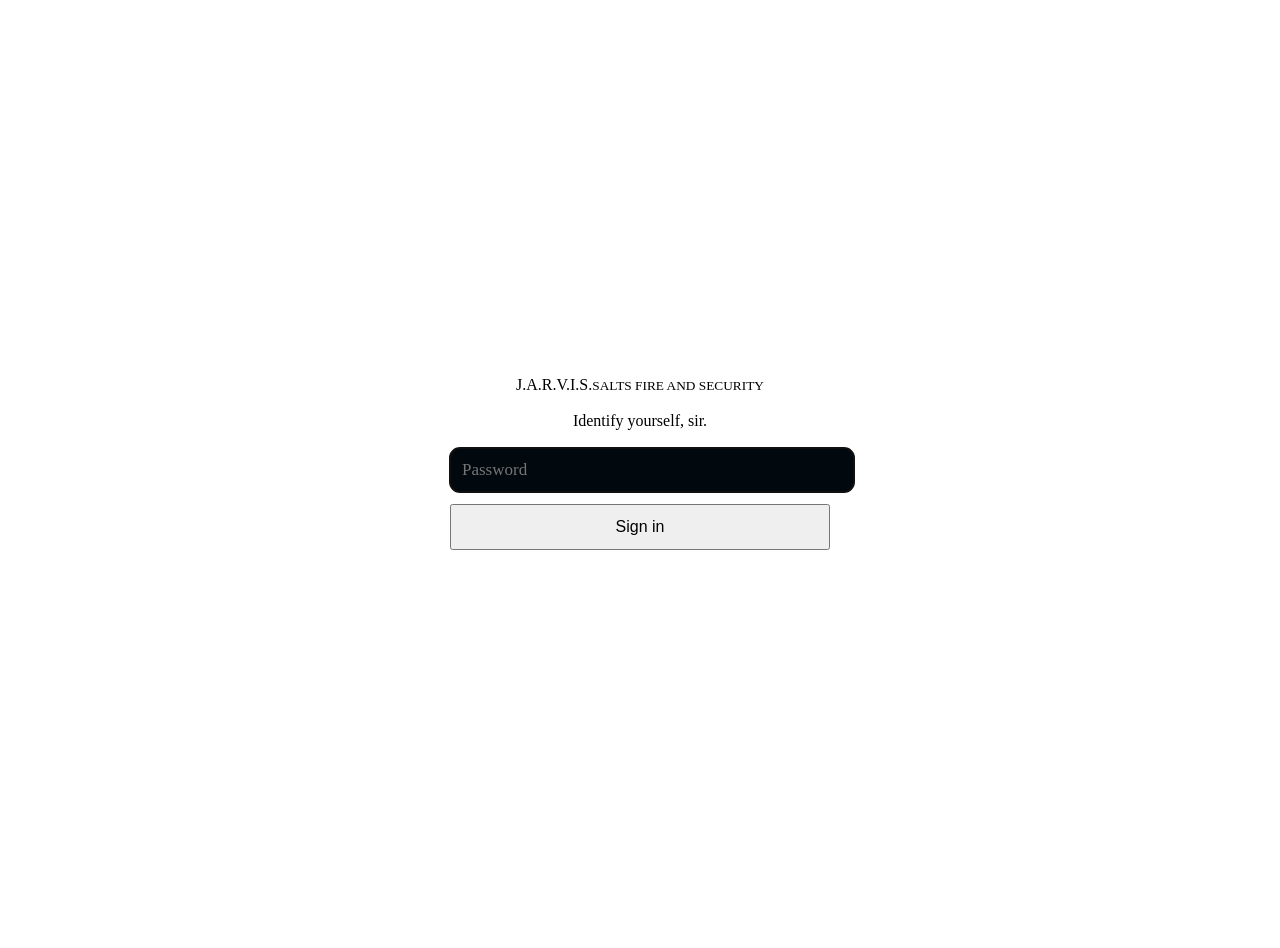
==== jarvis/web/login.html @ 36d817b9 "Add Jarvis HUD, voice, Max-subscription backend, billing, deploy and docs - Jarvis display: animated" ====
<!doctype html>
<html lang="en-GB">
<head>
  <meta charset="utf-8">
  <meta name="viewport" content="width=device-width, initial-scale=1">
  <title>Jarvis Sign In</title>
  <meta name="theme-color" content="#02060c">
  <link rel="icon" href="/static/icon.svg" type="image/svg+xml">
  <link href="https://fonts.googleapis.com/css2?family=Orbitron:wght@500;700&family=Rajdhani:wght@400;600&display=swap" rel="stylesheet">
  <link rel="stylesheet" href="/static/hud.css">
  <style>
    .login { min-height: 100vh; display: grid; place-items: center; padding: 16px; position: relative; z-index: 1; }
    .card { width: min(380px, 100%); text-align: center; }
    .card input { width: 100%; margin: 18px 0 12px; padding: 12px; border-radius: 10px; border: 1px solid var(--line);
      background: #01080e; color: var(--text); font-size: 17px; font-family: var(--ui); }
    .card .btn { width: 100%; padding: 12px; font-size: 16px; }
    .err { color: var(--crit); min-height: 20px; margin-top: 8px; }
  </style>
</head>
<body>
  <main class="login">
    <form class="panel card" method="post" action="/login">
      <div class="brand" style="margin-top:6px">J.A.R.V.I.S.<small>SALTS FIRE AND SECURITY</small></div>
      <label for="pw" class="empty" style="display:block;margin-top:18px">Identify yourself, sir.</label>
      <input id="pw" name="password" type="password" autocomplete="current-password" placeholder="Password" required autofocus>
      <button class="btn go" type="submit">Sign in</button>
      <div class="err" id="err"></div>
    </form>
  </main>
  <script>
    if (new URLSearchParams(location.search).has("error")) document.getElementById("err").textContent = "That's not right. Try again.";
  </script>
</body>
</html>
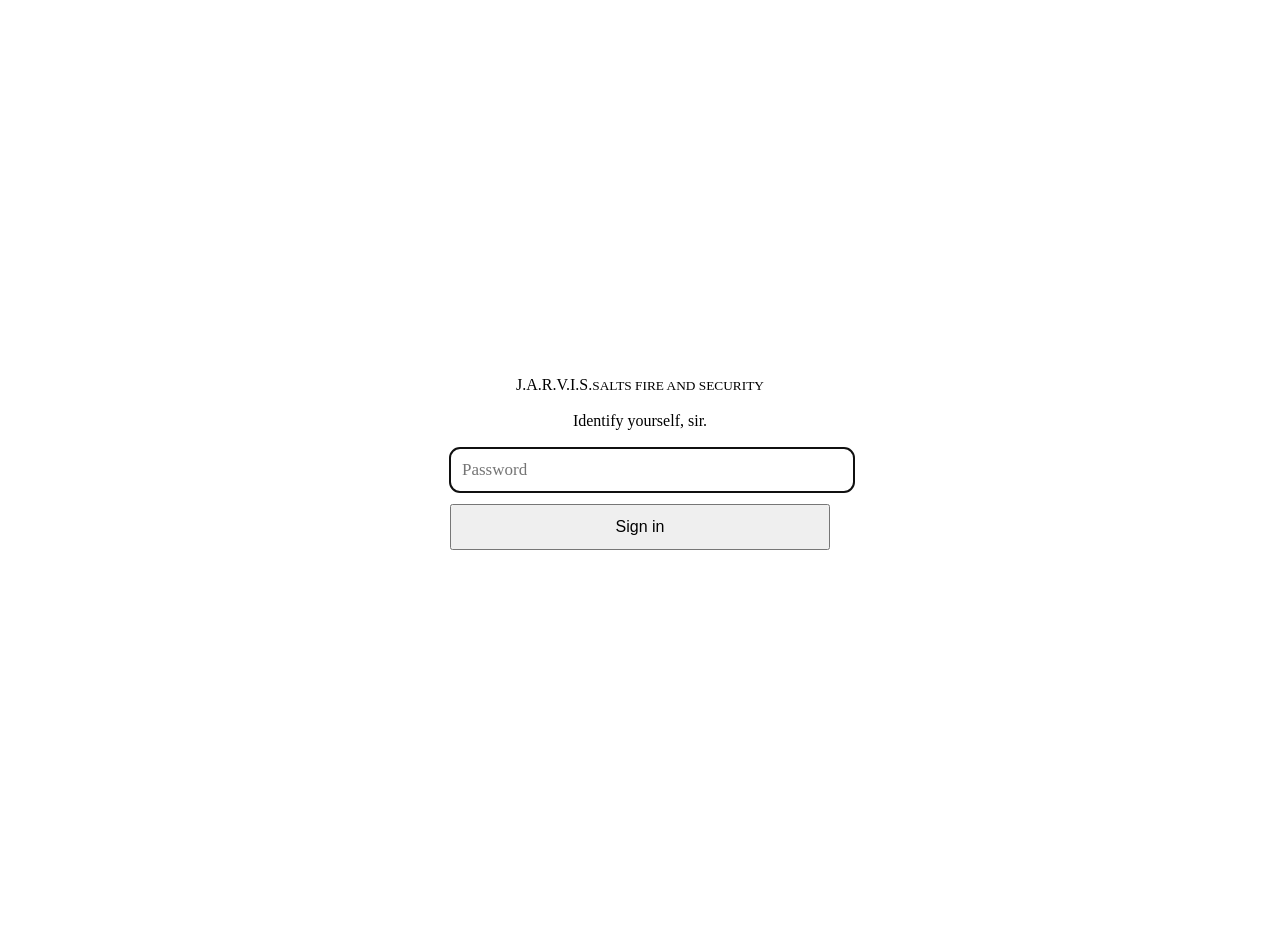
==== commit eb1aed9d: "Build the Connections UI, and redesign the display to look professional The Settings drawer is now t" ====
--- a/jarvis/web/login.html
+++ b/jarvis/web/login.html
@@ -4,15 +4,15 @@
   <meta charset="utf-8">
   <meta name="viewport" content="width=device-width, initial-scale=1">
   <title>Jarvis Sign In</title>
-  <meta name="theme-color" content="#02060c">
+  <meta name="theme-color" content="#0a0d12">
   <link rel="icon" href="/static/icon.svg" type="image/svg+xml">
-  <link href="https://fonts.googleapis.com/css2?family=Orbitron:wght@500;700&family=Rajdhani:wght@400;600&display=swap" rel="stylesheet">
+  <link href="https://fonts.googleapis.com/css2?family=Inter:wght@400;500;600;700&display=swap" rel="stylesheet">
   <link rel="stylesheet" href="/static/hud.css">
   <style>
     .login { min-height: 100vh; display: grid; place-items: center; padding: 16px; position: relative; z-index: 1; }
     .card { width: min(380px, 100%); text-align: center; }
     .card input { width: 100%; margin: 18px 0 12px; padding: 12px; border-radius: 10px; border: 1px solid var(--line);
-      background: #01080e; color: var(--text); font-size: 17px; font-family: var(--ui); }
+      background: var(--bg); color: var(--text); font-size: 17px; font-family: var(--ui); }
     .card .btn { width: 100%; padding: 12px; font-size: 16px; }
     .err { color: var(--crit); min-height: 20px; margin-top: 8px; }
   </style>
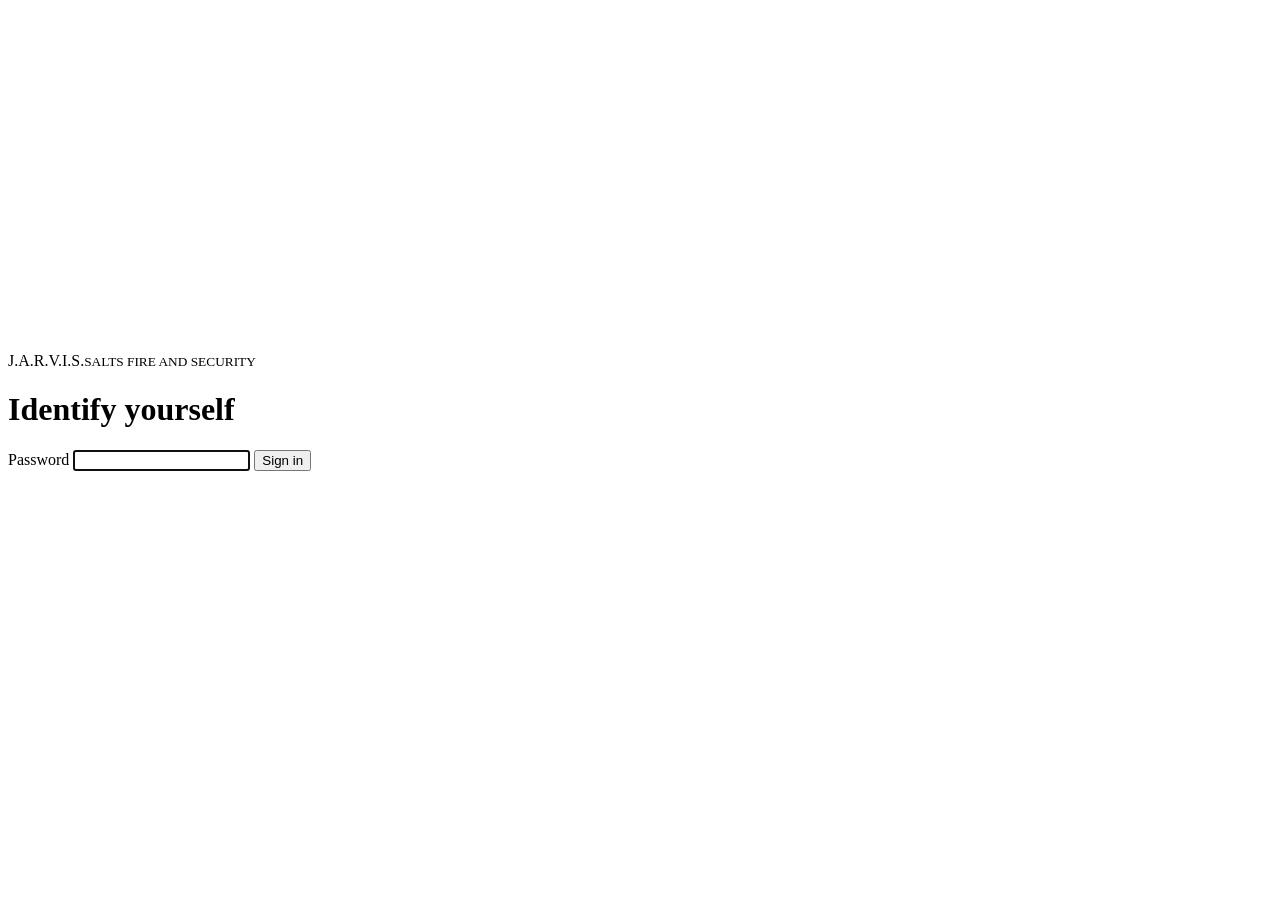
==== commit f085731d: "Console redesign phase 1: layout, look, pop-up drawer, light and dark themes Re-skin and re-arrange " ====
--- a/jarvis/web/login.html
+++ b/jarvis/web/login.html
@@ -4,31 +4,40 @@
   <meta charset="utf-8">
   <meta name="viewport" content="width=device-width, initial-scale=1">
   <title>Jarvis Sign In</title>
-  <meta name="theme-color" content="#0a0d12">
+  <meta name="theme-color" content="#060c1a">
+  <meta name="color-scheme" content="dark light">
   <link rel="icon" href="/static/icon.svg" type="image/svg+xml">
-  <link href="https://fonts.googleapis.com/css2?family=Inter:wght@400;500;600;700&display=swap" rel="stylesheet">
+  <script src="/static/theme.js"></script>
+  <link rel="preconnect" href="https://fonts.googleapis.com">
+  <link rel="preconnect" href="https://fonts.gstatic.com" crossorigin>
+  <link href="https://fonts.googleapis.com/css2?family=IBM+Plex+Mono:wght@400;500&family=IBM+Plex+Sans:wght@400;500;600&family=Oxanium:wght@500;600;700&display=swap" rel="stylesheet">
   <link rel="stylesheet" href="/static/hud.css">
-  <style>
-    .login { min-height: 100vh; display: grid; place-items: center; padding: 16px; position: relative; z-index: 1; }
-    .card { width: min(380px, 100%); text-align: center; }
-    .card input { width: 100%; margin: 18px 0 12px; padding: 12px; border-radius: 10px; border: 1px solid var(--line);
-      background: var(--bg); color: var(--text); font-size: 17px; font-family: var(--ui); }
-    .card .btn { width: 100%; padding: 12px; font-size: 16px; }
-    .err { color: var(--crit); min-height: 20px; margin-top: 8px; }
-  </style>
 </head>
-<body>
+<body class="login-page">
   <main class="login">
-    <form class="panel card" method="post" action="/login">
-      <div class="brand" style="margin-top:6px">J.A.R.V.I.S.<small>SALTS FIRE AND SECURITY</small></div>
-      <label for="pw" class="empty" style="display:block;margin-top:18px">Identify yourself, sir.</label>
-      <input id="pw" name="password" type="password" autocomplete="current-password" placeholder="Password" required autofocus>
-      <button class="btn go" type="submit">Sign in</button>
-      <div class="err" id="err"></div>
-    </form>
+    <div class="login-card">
+      <div class="login-core"><canvas id="login-core" width="340" height="340" role="img" aria-label="Jarvis core"></canvas></div>
+      <div class="brand">J.A.R.V.I.S.<small>SALTS FIRE AND SECURITY</small></div>
+      <h1>Identify yourself</h1>
+      <form method="post" action="/login">
+        <label for="pw">Password</label>
+        <input id="pw" name="password" type="password" autocomplete="current-password" required autofocus>
+        <button class="btn-signin" type="submit">Sign in</button>
+        <div class="err" id="err" role="alert"></div>
+      </form>
+    </div>
   </main>
+  <script src="/static/core.js"></script>
   <script>
     if (new URLSearchParams(location.search).has("error")) document.getElementById("err").textContent = "That's not right. Try again.";
+    // The core idles on the sign-in page; it wakes up (listening) while a password is being typed.
+    (function () {
+      var pw = document.getElementById("pw"), typing = false;
+      pw.addEventListener("input", function () { typing = pw.value.length > 0; });
+      if (window.JarvisCore) JarvisCore.mount(document.getElementById("login-core"), {
+        frame: function (t) { return { state: typing ? "listening" : "idle", level: typing ? 0.25 + 0.2 * Math.abs(Math.sin(t / 400)) : 0 }; }
+      });
+    })();
   </script>
 </body>
 </html>
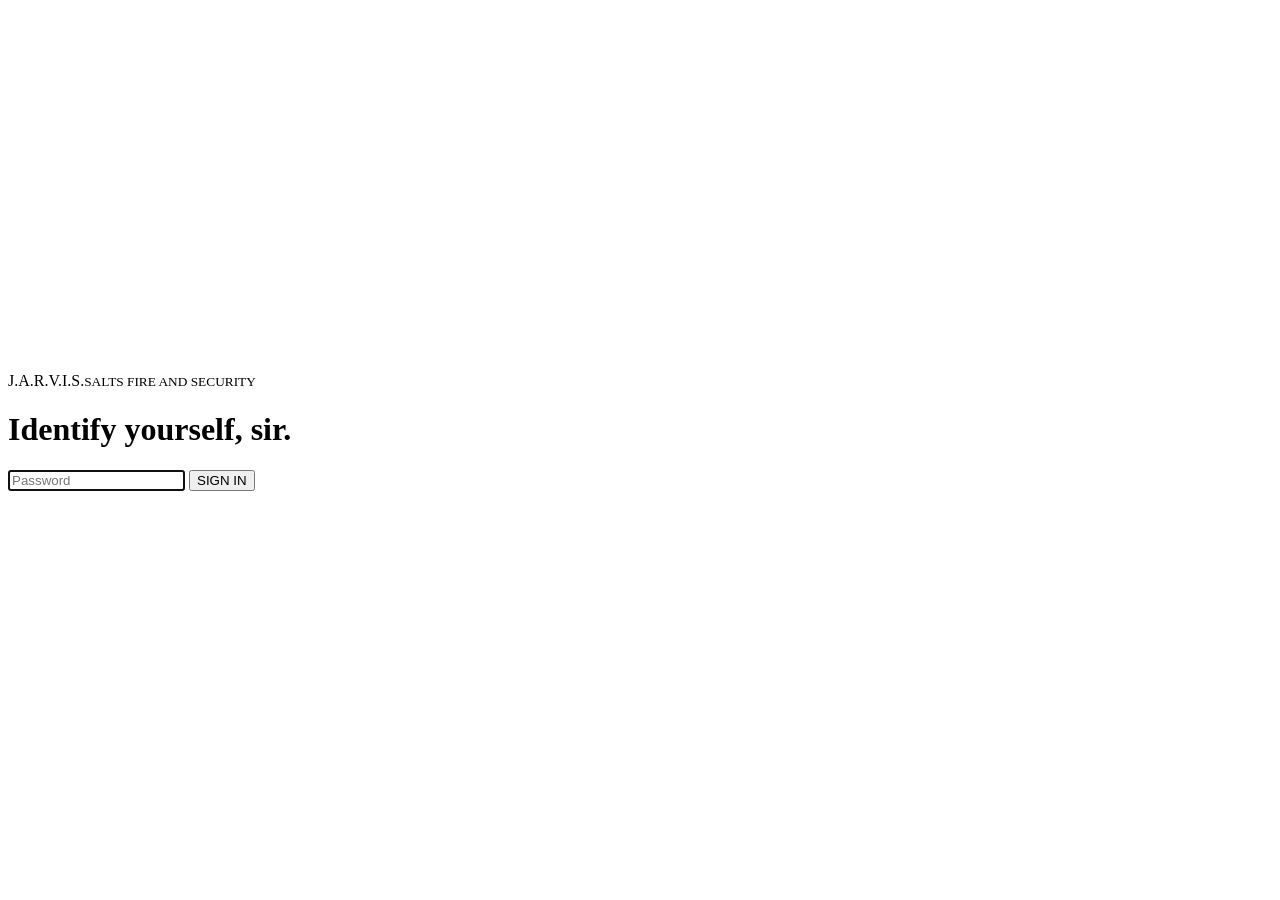
==== commit 847ece2b: "Console redesign phase 1: match the supplied mockup - Dark tokens copied exactly from the mockup's :" ====
--- a/jarvis/web/login.html
+++ b/jarvis/web/login.html
@@ -4,7 +4,7 @@
   <meta charset="utf-8">
   <meta name="viewport" content="width=device-width, initial-scale=1">
   <title>Jarvis Sign In</title>
-  <meta name="theme-color" content="#060c1a">
+  <meta name="theme-color" content="#060d1a">
   <meta name="color-scheme" content="dark light">
   <link rel="icon" href="/static/icon.svg" type="image/svg+xml">
   <script src="/static/theme.js"></script>
@@ -16,13 +16,12 @@
 <body class="login-page">
   <main class="login">
     <div class="login-card">
-      <div class="login-core"><canvas id="login-core" width="340" height="340" role="img" aria-label="Jarvis core"></canvas></div>
+      <div class="login-core"><canvas id="login-core" width="360" height="360" role="img" aria-label="Jarvis core"></canvas></div>
       <div class="brand">J.A.R.V.I.S.<small>SALTS FIRE AND SECURITY</small></div>
-      <h1>Identify yourself</h1>
+      <h1>Identify yourself, sir.</h1>
       <form method="post" action="/login">
-        <label for="pw">Password</label>
-        <input id="pw" name="password" type="password" autocomplete="current-password" required autofocus>
-        <button class="btn-signin" type="submit">Sign in</button>
+        <input class="field" id="pw" name="password" type="password" placeholder="Password" aria-label="Password" autocomplete="current-password" required autofocus>
+        <button class="btn-signin" type="submit">SIGN IN</button>
         <div class="err" id="err" role="alert"></div>
       </form>
     </div>
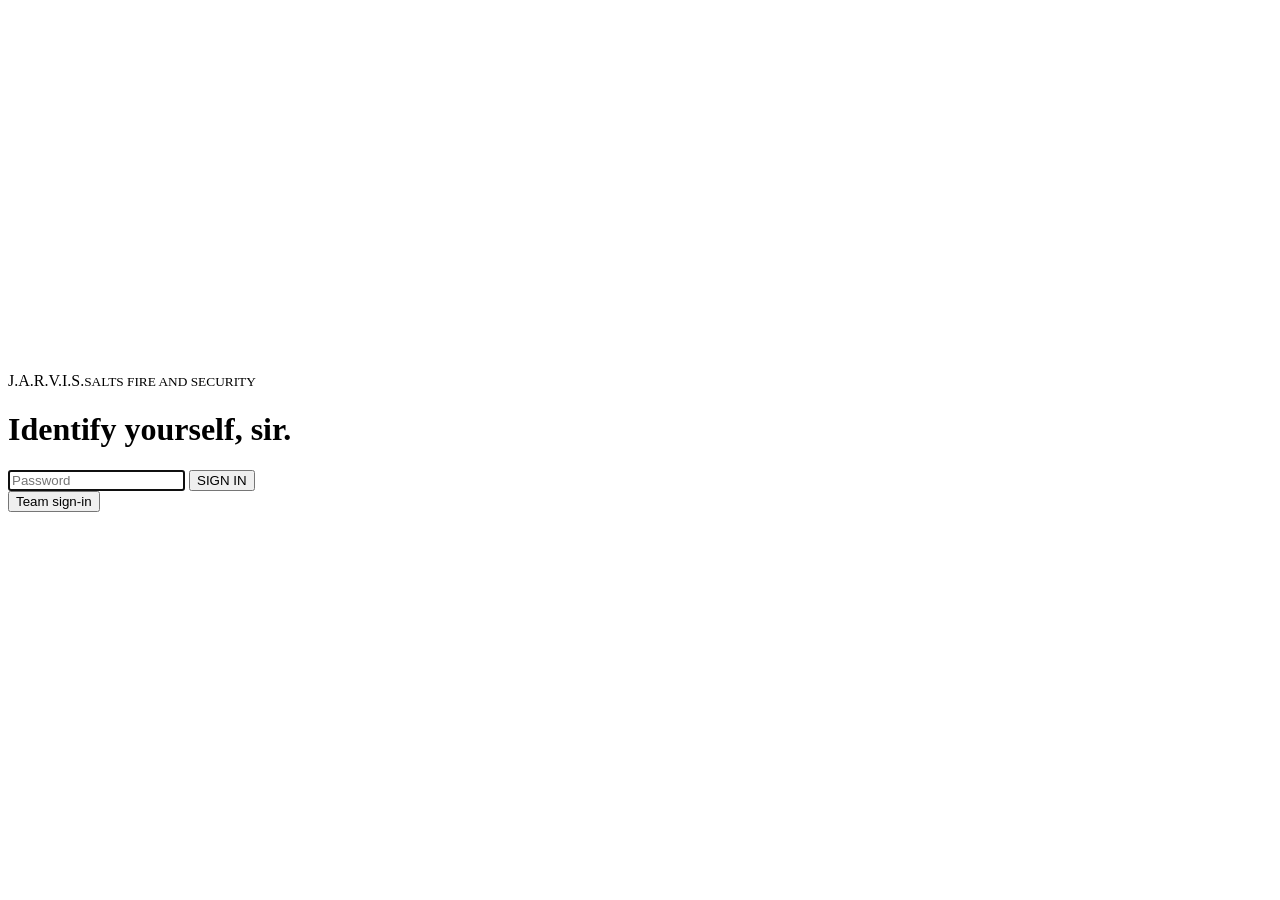
==== commit 3806dadb: "Team mode: tests, team sign-in form, login delay constant Co-Authored-By: Claude Sonnet 5.5 <noreply" ====
--- a/jarvis/web/login.html
+++ b/jarvis/web/login.html
@@ -19,16 +19,38 @@
       <div class="login-core"><canvas id="login-core" width="360" height="360" role="img" aria-label="Jarvis core"></canvas></div>
       <div class="brand">J.A.R.V.I.S.<small>SALTS FIRE AND SECURITY</small></div>
       <h1>Identify yourself, sir.</h1>
-      <form method="post" action="/login">
+      <form method="post" action="/login" id="owner-form">
         <input class="field" id="pw" name="password" type="password" placeholder="Password" aria-label="Password" autocomplete="current-password" required autofocus>
         <button class="btn-signin" type="submit">SIGN IN</button>
         <div class="err" id="err" role="alert"></div>
       </form>
+      <!-- Team sign-in: engineers and office staff, with the team access code the owner set in Settings. They get the
+           cut-down console (no Finance, Approvals or Connections). Hidden until asked for. -->
+      <form method="post" action="/login/team" id="team-form" hidden>
+        <input class="field" id="team-name" name="name" type="text" placeholder="Your name" aria-label="Your name" autocomplete="name" maxlength="40" required>
+        <input class="field" id="team-code" name="code" type="password" placeholder="Team access code" aria-label="Team access code" autocomplete="off" required>
+        <button class="btn-team-signin" type="submit">SIGN IN TO THE TEAM CONSOLE</button>
+        <div class="err" id="team-err" role="alert"></div>
+      </form>
+      <button type="button" class="linkish" id="team-toggle" aria-controls="team-form" aria-expanded="false">Team sign-in</button>
     </div>
   </main>
   <script src="/static/core.js"></script>
   <script>
-    if (new URLSearchParams(location.search).has("error")) document.getElementById("err").textContent = "That's not right. Try again.";
+    var qs = new URLSearchParams(location.search), teamMode = qs.has("team");
+    var ownerForm = document.getElementById("owner-form"), teamForm = document.getElementById("team-form"), toggle = document.getElementById("team-toggle");
+    function showTeam(on) {
+      teamForm.hidden = !on; ownerForm.hidden = on;
+      toggle.textContent = on ? "Owner sign-in" : "Team sign-in"; toggle.setAttribute("aria-expanded", on ? "true" : "false");
+      document.getElementById(on ? "team-name" : "pw").focus();
+    }
+    toggle.addEventListener("click", function () { showTeam(teamForm.hidden); });
+    if (teamMode) {
+      showTeam(true);
+      var why = qs.get("error");
+      document.getElementById("team-err").textContent = why === "name" ? "Type your name so Jarvis knows who is asking."
+        : why === "wait" ? "Too many tries. Wait a few minutes, then try again." : why ? "That name or code isn't right. Ask the office for the team code." : "";
+    } else if (qs.has("error")) document.getElementById("err").textContent = "That's not right. Try again.";
     // The core idles on the sign-in page; it wakes up (listening) while a password is being typed.
     (function () {
       var pw = document.getElementById("pw"), typing = false;
